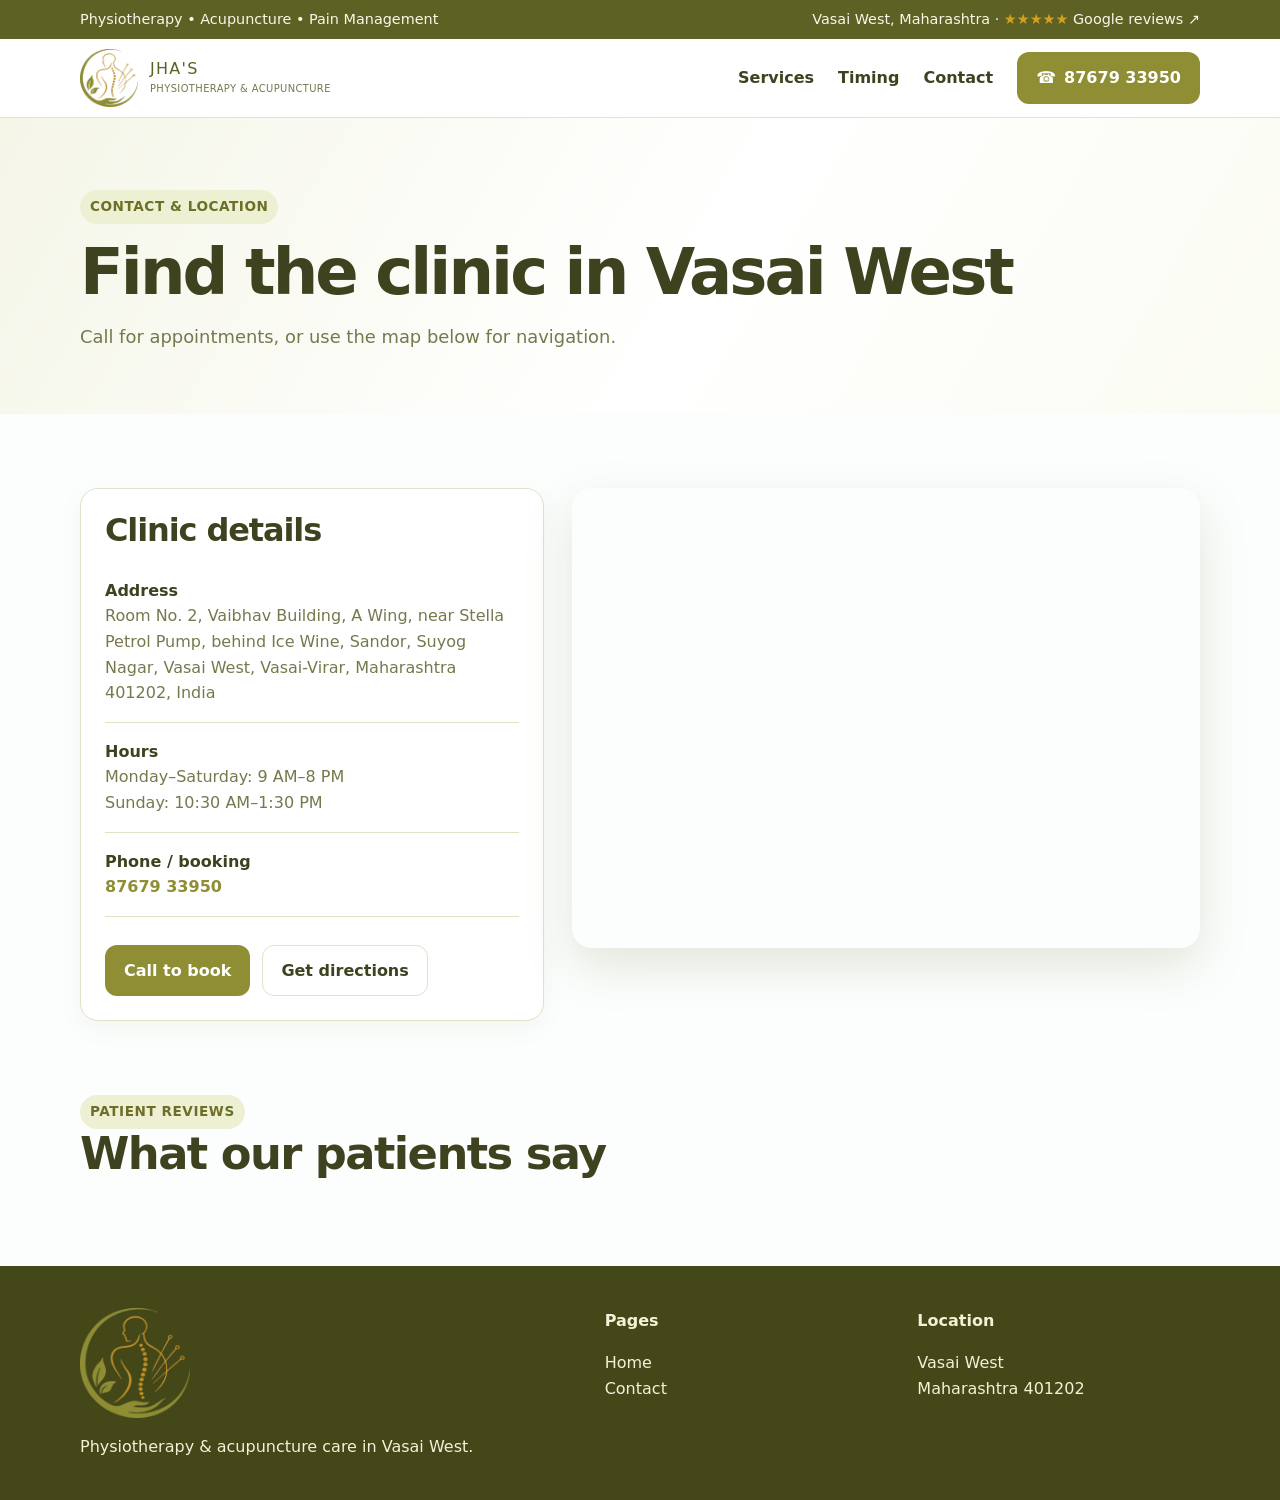
==== contact.html @ 12ed9c81 "genesis" ====
<!doctype html><html lang="en"><head><meta charset="utf-8"><meta name="viewport" content="width=device-width,initial-scale=1"><title>Contact | Jha's Physiotherapy & Acupuncture Centre</title><meta name="description" content="Contact and location for Jha's Physiotherapy & Acupuncture Centre in Vasai West."><link rel="icon" href="assets/jha-logo.png"><link rel="stylesheet" href="assets/styles.css"><style>@keyframes phone-pulse{0%,100%{transform:scale(1) rotate(0)}50%{transform:scale(1.12) rotate(-8deg)}}.call-icon{display:inline-block;animation:phone-pulse 1.8s ease-in-out infinite}</style></head><body>
<div class="topbar"><div class="container"><span>Physiotherapy • Acupuncture • Pain Management</span><span>Vasai West, Maharashtra · <a href="https://www.google.com/maps/search/?api=1&query=Jha%27s+Physiotherapy+%26+Acupuncture+Centre%2C+Vasai+West" target="_blank" rel="noopener" aria-label="Read live Google reviews"><b style="color:#d6a01f">★★★★★</b> Google reviews ↗</a></span></div></div><header class="nav"><div class="container"><a class="brand" href="index.html"><img src="assets/jha-logo.png" alt="Jha's Physiotherapy & Acupuncture Centre"><span>JHA'S<br><small>PHYSIOTHERAPY & ACUPUNCTURE</small></span></a><nav><a href="index.html#services">Services</a><a href="index.html#hours">Timing</a><a href="contact.html">Contact</a><a class="btn primary" href="tel:+918767933950" aria-label="Call 87679 33950"><span class="call-icon" aria-hidden="true">☎</span> 87679 33950</a></nav></div></header>
<main><section class="hero compact"><div class="container"><span class="eyebrow">Contact & location</span><h1>Find the clinic in Vasai West</h1><p>Call for appointments, or use the map below for navigation.</p></div></section><section class="section"><div class="container contact-grid"><div class="contact-card"><h2>Clinic details</h2><div class="contact-item"><b>Address</b><br><span>Room No. 2, Vaibhav Building, A Wing, near Stella Petrol Pump, behind Ice Wine, Sandor, Suyog Nagar, Vasai West, Vasai-Virar, Maharashtra 401202, India</span></div><div class="contact-item"><b>Hours</b><br><span>Monday–Saturday: 9 AM–8 PM<br>Sunday: 10:30 AM–1:30 PM</span></div><div class="contact-item"><b>Phone / booking</b><br><a class="phone" href="tel:+918767933950">87679 33950</a></div><div class="actions"><a class="btn primary" href="tel:+918767933950">Call to book</a><a class="btn secondary" href="https://www.google.com/maps/dir/?api=1&destination=Jha%27s+Physiotherapy+%26+Acupuncture+Centre%2C+Vasai+West" target="_blank" rel="noopener">Get directions</a></div></div><div><iframe class="map" title="Google Map showing Jha's Physiotherapy & Acupuncture Centre, Vasai West" loading="lazy" allowfullscreen referrerpolicy="no-referrer-when-downgrade" src="https://www.google.com/maps?q=Jha%27s%20Physiotherapy%20%26%20Acupuncture%20Centre%2C%20Vasai%20West%2C%20Maharashtra%20401202&output=embed"></iframe></div></div></section>
<section class="section" style="padding-top:0"><div class="container"><span class="eyebrow">Patient reviews</span><h2>What our patients say</h2><div class="sk-ww-google-reviews" data-embed-id="25709349"></div><script src="https://widgets.sociablekit.com/google-reviews/widget.js" defer></script></div></section></main>
<footer class="footer"><div class="container footer-grid"><div><img src="assets/jha-logo.png" alt="Jha's Physiotherapy" style="width:110px;height:110px;object-fit:contain"><p>Physiotherapy & acupuncture care in Vasai West.</p></div><div><b>Pages</b><p><a href="index.html">Home</a><br><a href="contact.html">Contact</a></p></div><div><b>Location</b><p>Vasai West<br>Maharashtra 401202</p></div></div></footer><div class="mobilebar"><a class="btn secondary" href="index.html">Home</a><a class="btn primary" href="tel:+918767933950">Call to book</a></div>
</body></html>
---- assets/styles.css ----
:root{--ink:#3f421f;--muted:#77784d;--brand:#8f8e34;--dark:#5e6124;--line:#e1e2c6;--shadow:0 18px 50px rgba(103,105,39,.16)}*{box-sizing:border-box}html{scroll-behavior:smooth}body{margin:0;font-family:Inter,ui-sans-serif,system-ui,-apple-system,"Segoe UI",sans-serif;color:var(--ink);background:#fbfefd;line-height:1.6}a{color:inherit;text-decoration:none}img{max-width:100%;display:block}.container{width:min(1120px,92%);margin:auto}.topbar{background:var(--dark);color:#f7f8eb;font-size:.9rem}.topbar .container{display:flex;justify-content:space-between;gap:18px;padding:8px 0;flex-wrap:wrap}.nav{position:sticky;top:0;background:rgba(255,255,255,.95);backdrop-filter:blur(10px);z-index:20;border-bottom:1px solid var(--line)}.nav .container{height:78px;display:flex;align-items:center;justify-content:space-between;gap:20px}.brand{display:flex;align-items:center;gap:12px}.brand img{width:58px;height:58px;object-fit:contain}.brand span{font-size:1rem;line-height:1.15;letter-spacing:.08em;color:var(--dark)}.brand small{font-size:.62rem;letter-spacing:.04em;color:var(--muted)}.nav nav{display:flex;align-items:center;gap:24px;font-weight:700}.btn{display:inline-flex;align-items:center;justify-content:center;padding:12px 18px;border-radius:12px;font-weight:800;border:1px solid transparent}.btn.primary{background:var(--brand);color:#fff}.btn.primary:hover{background:var(--dark)}.btn.secondary{background:#fff;border-color:var(--line)}.hero{padding:72px 0 54px;background:linear-gradient(120deg,#f5f6e8,#fff 55%,#fafbf1)}.hero.compact{padding-bottom:44px}.hero-grid{display:grid;grid-template-columns:1.07fr .93fr;gap:54px;align-items:center}.eyebrow{display:inline-block;background:#eef0d4;color:#6d6f27;padding:6px 10px;border-radius:999px;font-size:.85rem;font-weight:900;letter-spacing:.04em;text-transform:uppercase}.hero h1{font-size:clamp(2.5rem,5vw,4.8rem);line-height:1.02;margin:16px 0 18px;letter-spacing:-.045em}.hero p{font-size:1.12rem;color:var(--muted);max-width:660px}.actions{display:flex;gap:12px;flex-wrap:wrap;margin-top:28px}.rating{display:flex;gap:10px;align-items:center;margin-top:24px;color:var(--muted)}.rating strong{color:#d29a4a;letter-spacing:.05em}.hero-media{position:relative;min-height:520px;display:grid;place-items:center}.clinic-photo-link{width:100%;min-height:520px;border:1px solid #d9dbb5;border-radius:28px;background:linear-gradient(145deg,#eef0d4,#fbfcf3);display:flex;flex-direction:column;align-items:center;justify-content:center;gap:8px;padding:32px;text-align:center;box-shadow:var(--shadow)}.clinic-photo-link span:not(.photo-mark){color:var(--muted)}.clinic-photo-link.wide{min-height:420px}.photo-mark{display:grid;place-items:center;width:82px;height:82px;border-radius:50%;background:#8f8e34;color:#fff;font:700 3rem Georgia,serif;margin-bottom:12px}.badge{position:absolute;left:-24px;bottom:24px;background:#fff;border:1px solid var(--line);box-shadow:var(--shadow);padding:16px 18px;border-radius:16px;max-width:245px}.badge span{color:var(--muted)}.section{padding:74px 0}.section.alt{background:#fafbf1}.section h2{font-size:clamp(2rem,3.5vw,3.1rem);line-height:1.1;margin:0 0 14px;letter-spacing:-.035em}.lead{color:var(--muted);max-width:760px;margin:0 0 34px}.collage{display:grid;grid-template-columns:repeat(12,1fr);grid-auto-rows:82px;gap:14px;margin-top:28px}.collage-tile{position:relative;overflow:hidden;border-radius:22px;background:#eef0d4;box-shadow:0 12px 28px rgba(103,105,39,.12);isolation:isolate}.collage-tile img:first-child,.collage-tile video{width:100%;height:100%;object-fit:cover;transition:transform .45s ease}.collage-tile:hover img:first-child,.collage-tile:hover video{transform:scale(1.06)}.collage-tile:first-child{grid-column:span 5;grid-row:span 4}.collage-tile:nth-child(2){grid-column:span 3;grid-row:span 3}.collage-tile:nth-child(3){grid-column:span 4;grid-row:span 3}.collage-tile:nth-child(4){grid-column:span 3;grid-row:span 2}.collage-tile:nth-child(5),.collage-tile:nth-child(6){grid-column:span 4;grid-row:span 3}.collage-tile:nth-child(7){grid-column:span 5;grid-row:span 3}.collage-tile:nth-child(8),.collage-tile:nth-child(9),.collage-tile:nth-child(10){grid-column:span 3;grid-row:span 2}.collage-tile:nth-child(n+11){grid-column:span 4;grid-row:span 2}.collage-tile .watermark{position:absolute;right:12px;bottom:12px;width:52px!important;height:52px!important;object-fit:contain!important;opacity:.55;filter:drop-shadow(0 1px 2px rgba(0,0,0,.25));pointer-events:none}.collage-tile.video-tile:before{content:'▶  WATCH';position:absolute;left:14px;top:14px;z-index:2;padding:5px 9px;border-radius:999px;background:rgba(63,66,31,.78);color:#fff;font-size:.68rem;font-weight:800;letter-spacing:.08em;pointer-events:none}.grid3{display:grid;grid-template-columns:repeat(3,1fr);gap:20px}.card,.contact-card{background:#fff;border:1px solid var(--line);border-radius:18px;padding:24px;box-shadow:0 8px 24px rgba(100,100,30,.06)}.card .icon{width:46px;height:46px;border-radius:14px;background:#eef0d4;display:grid;place-items:center;margin-bottom:14px}.card .icon svg{width:25px;height:25px;fill:none;stroke:var(--brand);stroke-width:1.7;stroke-linecap:round;stroke-linejoin:round}.card h3{margin:4px 0 8px;font-size:1.18rem}.card p,.contact-item span{margin:0;color:var(--muted)}.split{display:grid;grid-template-columns:1fr 1fr;gap:46px;align-items:center}.checks{display:grid;grid-template-columns:1fr 1fr;gap:12px;margin-top:22px}.check{padding:14px 16px;border:1px solid var(--line);background:#fff;border-radius:12px;font-weight:700}.hours{display:grid;grid-template-columns:repeat(2,1fr);gap:10px}.hour{display:flex;justify-content:space-between;padding:13px 0;border-bottom:1px dashed var(--line)}.cta{background:#6d6f27;color:#fff;border-radius:26px;padding:38px;display:flex;align-items:center;justify-content:space-between;gap:28px}.cta h2{margin:0;color:#fff}.cta p{color:#f4f5da;margin:8px 0 0}.footer{background:#444718;color:#f1f2d6;padding:42px 0 24px}.footer-grid{display:grid;grid-template-columns:1.4fr .8fr .8fr;gap:30px}.map{width:100%;height:460px;border:0;border-radius:20px;box-shadow:var(--shadow)}.contact-grid{display:grid;grid-template-columns:.85fr 1.15fr;gap:28px}.contact-card h2{font-size:2rem}.contact-item{padding:16px 0;border-bottom:1px solid var(--line)}.phone{color:var(--brand);font-weight:800}.notice{margin-top:18px;background:#fafbf1;border:1px solid #d9dbb5;padding:14px 16px;border-radius:12px;color:#6d6f27;font-size:.92rem}.mobilebar{display:none}.media-frame{position:relative}.media-frame>.watermark{position:absolute;right:14px;bottom:14px;width:54px!important;height:54px!important;object-fit:contain!important;opacity:.55;filter:drop-shadow(0 1px 2px rgba(0,0,0,.2));pointer-events:none}.media-intro{display:flex;align-items:end;justify-content:space-between;gap:24px}.media-hint{color:var(--muted);font-weight:800}.media-stage{height:520px;margin:28px 0 14px}.media-stage .collage-tile{height:100%;border-radius:28px}.media-stage .collage-tile img:first-child,.media-stage .collage-tile video{width:100%;height:100%;object-fit:cover}.media-rail{display:flex;gap:14px;overflow-x:auto;scroll-snap-type:x mandatory;scrollbar-width:thin;padding:0 0 14px}.media-rail .collage-tile{flex:0 0 260px;height:260px;scroll-snap-align:start}.media-rail .collage-tile img:first-child,.media-rail .collage-tile video{width:100%;height:100%;object-fit:cover}.media-rail .collage-tile.video-tile{flex-basis:360px}.media-rail .collage-tile:nth-child(n){grid-column:auto;grid-row:auto}.media-frame>img:first-child,.collage-tile>img:first-child{transition:transform .45s ease}.hero-media .media-frame>img:first-child{filter:none}.media-frame:hover>img:first-child,.collage-tile:hover>img:first-child{transform:scale(1.02)}.media-feature-grid{display:grid;grid-template-columns:1.35fr 1fr;gap:14px;margin-top:28px;height:520px}.media-feature-video{height:100%}.media-feature-video .collage-tile{height:100%;border-radius:28px}.media-feature-images{display:grid;grid-template-columns:1fr 1fr;grid-template-rows:1fr 1fr;gap:14px;height:100%;min-height:0}.media-feature-images .collage-tile:nth-child(n){grid-column:auto;grid-row:auto;height:100%;min-height:0}.media-feature-images .collage-tile img:first-child{display:block;width:100%;height:100%;object-fit:cover}.media-feature-images .collage-tile{min-height:0}.media-feature-grid .collage-tile img:first-child,.media-feature-grid .collage-tile video{width:100%;height:100%;object-fit:cover}.media-rail{display:flex;gap:14px;overflow-x:auto;scroll-snap-type:x mandatory;scrollbar-width:thin;padding:14px 0}.media-rail .collage-tile{flex:0 0 260px;height:260px;scroll-snap-align:start}.media-rail .collage-tile.video-tile{flex-basis:360px}.media-rail .collage-tile img:first-child,.media-rail .collage-tile video{width:100%;height:100%;object-fit:cover}.media-feature-grid .collage-tile .watermark,.media-rail .collage-tile .watermark{position:absolute;right:12px;bottom:12px;width:52px!important;height:52px!important;object-fit:contain!important;opacity:.55;filter:drop-shadow(0 1px 2px rgba(0,0,0,.25));pointer-events:none}@media(max-width:860px){.nav nav a:not(.btn){display:none}.hero-grid,.split,.contact-grid,.footer-grid{grid-template-columns:1fr}.hero{padding-top:48px}.hero-media{min-height:390px}.clinic-photo-link{min-height:390px}.badge{left:12px}.media-intro{display:block}.media-hint{display:block;margin-top:-20px;margin-bottom:18px}.media-feature-grid{grid-template-columns:1fr;height:auto}.media-feature-video{height:360px}.media-feature-images{grid-template-columns:1fr 1fr;height:360px}.media-rail .collage-tile{flex-basis:220px;height:220px}.media-rail .collage-tile.video-tile{flex-basis:280px}.grid3{grid-template-columns:1fr}.checks,.hours{grid-template-columns:1fr}.cta{align-items:flex-start;flex-direction:column}.mobilebar{display:flex;position:fixed;bottom:0;left:0;right:0;background:#fff;border-top:1px solid var(--line);z-index:30;padding:10px;gap:8px}.mobilebar .btn{flex:1;padding:11px 10px}.footer{padding-bottom:90px}}
















.media-feature-grid{display:flex!important;align-items:stretch;height:520px!important;gap:16px}.media-feature-video{flex:1.35 1 0;height:100%!important;min-width:0}.media-feature-video>.collage-tile{height:100%!important;grid-column:auto!important;grid-row:auto!important}.media-feature-images{flex:1 1 0;display:grid!important;grid-template-columns:repeat(2,minmax(0,1fr))!important;grid-template-rows:repeat(2,minmax(0,1fr))!important;gap:16px;height:100%!important;min-width:0}.media-feature-images>.collage-tile{height:auto!important;min-width:0!important;min-height:0!important;grid-column:auto!important;grid-row:auto!important}.media-feature-images>.collage-tile>img:first-child{width:100%!important;height:100%!important;object-fit:cover!important}.media-feature-grid .collage-tile,.media-feature-images .collage-tile{border-radius:18px}@media(max-width:860px){.media-feature-grid{display:flex!important;flex-direction:column;height:auto!important}.media-feature-video{height:360px!important;flex:none}.media-feature-images{height:360px!important;flex:none;gap:10px}.media-feature-images>.collage-tile{height:auto!important}}
.media-frame>.watermark,.collage-tile .watermark{opacity:.82!important;filter:drop-shadow(0 2px 3px rgba(0,0,0,.42))}
.nav .btn .call-icon{margin-right:8px}
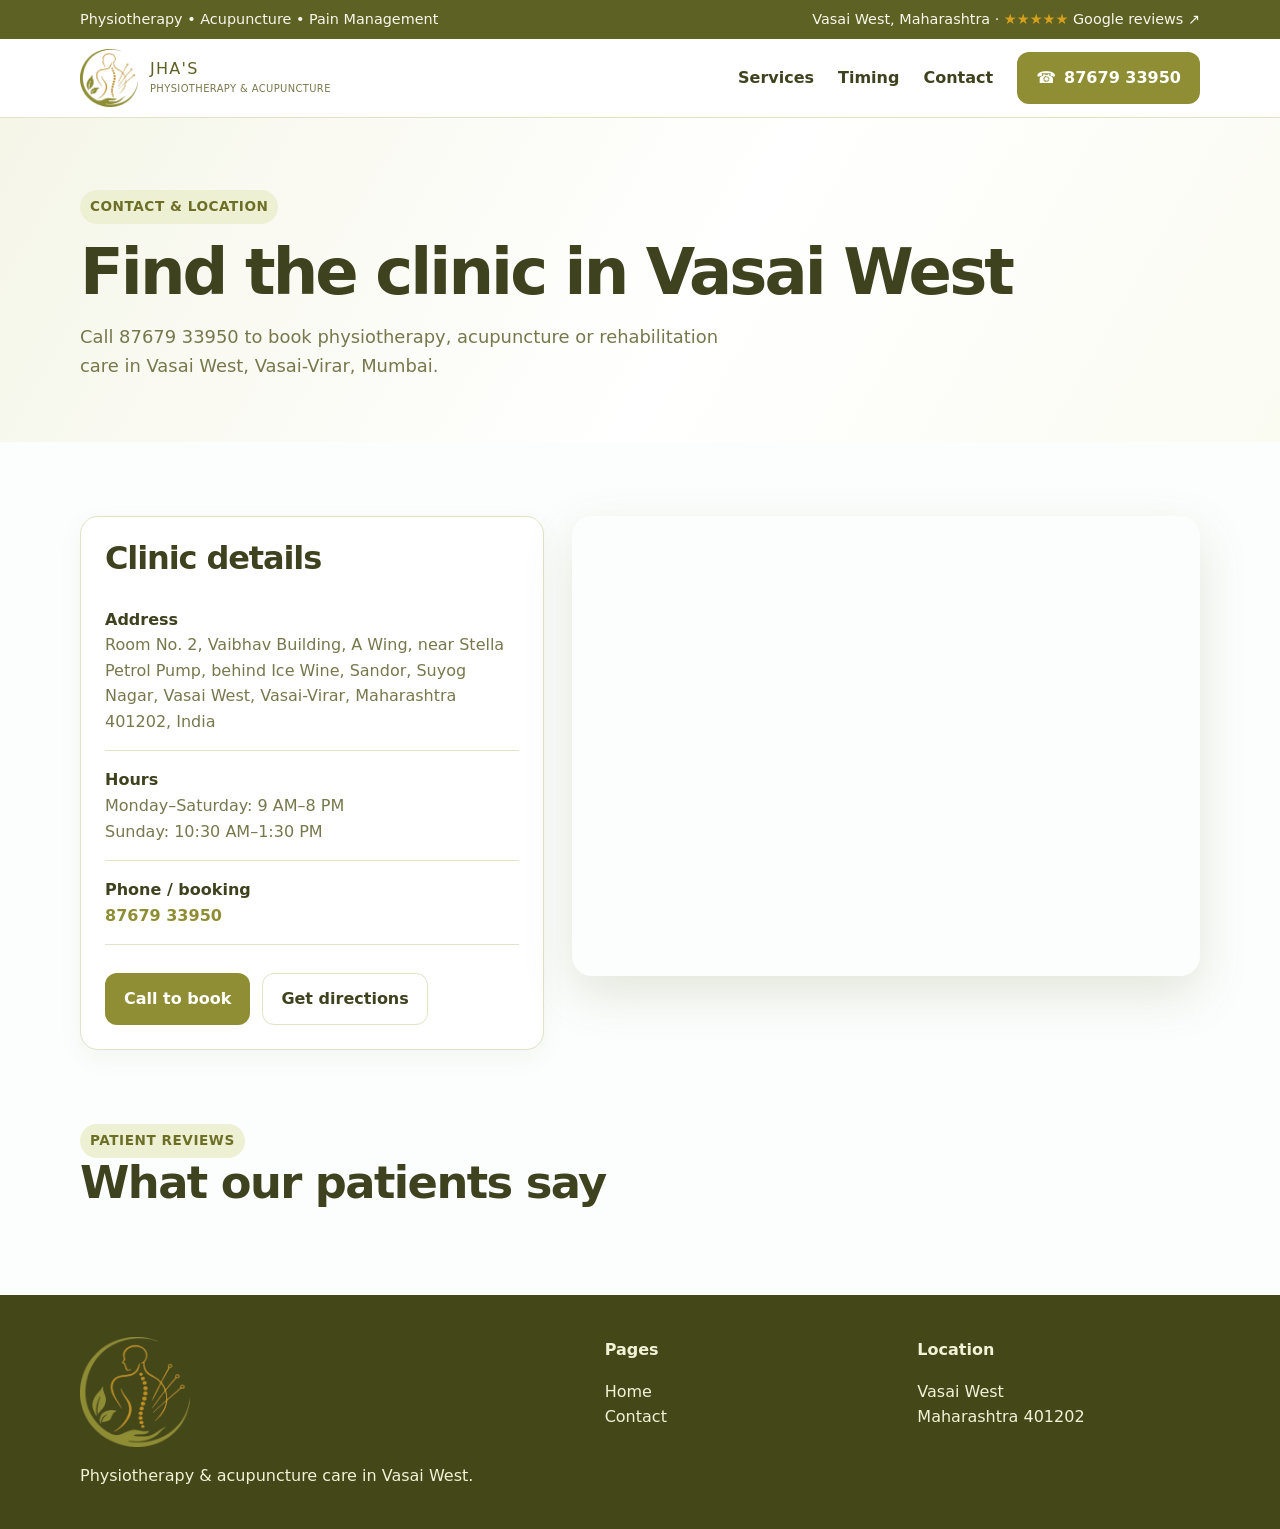
==== commit 3e9aa759: "added seo" ====
--- a/contact.html
+++ b/contact.html
@@ -1,6 +1,6 @@
-<!doctype html><html lang="en"><head><meta charset="utf-8"><meta name="viewport" content="width=device-width,initial-scale=1"><title>Contact | Jha's Physiotherapy & Acupuncture Centre</title><meta name="description" content="Contact and location for Jha's Physiotherapy & Acupuncture Centre in Vasai West."><link rel="icon" href="assets/jha-logo.png"><link rel="stylesheet" href="assets/styles.css"><style>@keyframes phone-pulse{0%,100%{transform:scale(1) rotate(0)}50%{transform:scale(1.12) rotate(-8deg)}}.call-icon{display:inline-block;animation:phone-pulse 1.8s ease-in-out infinite}</style></head><body>
+<!doctype html><html lang="en"><head><meta charset="utf-8"><meta name="viewport" content="width=device-width,initial-scale=1"><title>Contact Jha's Physiotherapy & Acupuncture Centre | Vasai West</title><meta name="description" content="Contact Jha's Physiotherapy & Acupuncture Centre in Vasai West, Vasai-Virar, Mumbai for physiotherapy, acupuncture, rehabilitation and pain relief appointments."><link rel="canonical" href="https://jha.clinic/contact.html"><link rel="icon" href="assets/jha-logo.png"><link rel="stylesheet" href="assets/styles.css"><style>@keyframes phone-pulse{0%,100%{transform:scale(1) rotate(0)}50%{transform:scale(1.12) rotate(-8deg)}}.call-icon{display:inline-block;animation:phone-pulse 1.8s ease-in-out infinite}</style><meta name="robots" content="index,follow"><meta property="og:title" content="Contact Jha's Physiotherapy & Acupuncture Centre | Vasai West"><meta property="og:description" content="Book physiotherapy, acupuncture and rehabilitation care in Vasai West, Vasai-Virar, Mumbai."><meta property="og:type" content="website"><script type="application/ld+json">{"@context":"https://schema.org","@type":"MedicalClinic","name":"Jha's Physiotherapy & Acupuncture Centre","telephone":"+91-8767933950","address":{"@type":"PostalAddress","streetAddress":"Room No. 2, Vaibhav Building, A Wing, near Stella Petrol Pump, behind Ice Wine, Sandor, Suyog Nagar","addressLocality":"Vasai West","addressRegion":"Maharashtra","postalCode":"401202","addressCountry":"IN"},"areaServed":["Vasai West","Vasai-Virar","Mumbai"],"medicalSpecialty":"Physiotherapy","openingHours":["Mo-Sa 09:00-20:00","Su 10:30-13:30"]}</script></head><body>
 <div class="topbar"><div class="container"><span>Physiotherapy • Acupuncture • Pain Management</span><span>Vasai West, Maharashtra · <a href="https://www.google.com/maps/search/?api=1&query=Jha%27s+Physiotherapy+%26+Acupuncture+Centre%2C+Vasai+West" target="_blank" rel="noopener" aria-label="Read live Google reviews"><b style="color:#d6a01f">★★★★★</b> Google reviews ↗</a></span></div></div><header class="nav"><div class="container"><a class="brand" href="index.html"><img src="assets/jha-logo.png" alt="Jha's Physiotherapy & Acupuncture Centre"><span>JHA'S<br><small>PHYSIOTHERAPY & ACUPUNCTURE</small></span></a><nav><a href="index.html#services">Services</a><a href="index.html#hours">Timing</a><a href="contact.html">Contact</a><a class="btn primary" href="tel:+918767933950" aria-label="Call 87679 33950"><span class="call-icon" aria-hidden="true">☎</span> 87679 33950</a></nav></div></header>
-<main><section class="hero compact"><div class="container"><span class="eyebrow">Contact & location</span><h1>Find the clinic in Vasai West</h1><p>Call for appointments, or use the map below for navigation.</p></div></section><section class="section"><div class="container contact-grid"><div class="contact-card"><h2>Clinic details</h2><div class="contact-item"><b>Address</b><br><span>Room No. 2, Vaibhav Building, A Wing, near Stella Petrol Pump, behind Ice Wine, Sandor, Suyog Nagar, Vasai West, Vasai-Virar, Maharashtra 401202, India</span></div><div class="contact-item"><b>Hours</b><br><span>Monday–Saturday: 9 AM–8 PM<br>Sunday: 10:30 AM–1:30 PM</span></div><div class="contact-item"><b>Phone / booking</b><br><a class="phone" href="tel:+918767933950">87679 33950</a></div><div class="actions"><a class="btn primary" href="tel:+918767933950">Call to book</a><a class="btn secondary" href="https://www.google.com/maps/dir/?api=1&destination=Jha%27s+Physiotherapy+%26+Acupuncture+Centre%2C+Vasai+West" target="_blank" rel="noopener">Get directions</a></div></div><div><iframe class="map" title="Google Map showing Jha's Physiotherapy & Acupuncture Centre, Vasai West" loading="lazy" allowfullscreen referrerpolicy="no-referrer-when-downgrade" src="https://www.google.com/maps?q=Jha%27s%20Physiotherapy%20%26%20Acupuncture%20Centre%2C%20Vasai%20West%2C%20Maharashtra%20401202&output=embed"></iframe></div></div></section>
+<main><section class="hero compact"><div class="container"><span class="eyebrow">Contact & location</span><h1>Find the clinic in Vasai West</h1><p>Call 87679 33950 to book physiotherapy, acupuncture or rehabilitation care in Vasai West, Vasai-Virar, Mumbai.</p></div></section><section class="section"><div class="container contact-grid"><div class="contact-card"><h2>Clinic details</h2><div class="contact-item"><b>Address</b><br><span>Room No. 2, Vaibhav Building, A Wing, near Stella Petrol Pump, behind Ice Wine, Sandor, Suyog Nagar, Vasai West, Vasai-Virar, Maharashtra 401202, India</span></div><div class="contact-item"><b>Hours</b><br><span>Monday–Saturday: 9 AM–8 PM<br>Sunday: 10:30 AM–1:30 PM</span></div><div class="contact-item"><b>Phone / booking</b><br><a class="phone" href="tel:+918767933950">87679 33950</a></div><div class="actions"><a class="btn primary" href="tel:+918767933950">Call to book</a><a class="btn secondary" href="https://www.google.com/maps/dir/?api=1&destination=Jha%27s+Physiotherapy+%26+Acupuncture+Centre%2C+Vasai+West" target="_blank" rel="noopener">Get directions</a></div></div><div><iframe class="map" title="Google Map showing Jha's Physiotherapy & Acupuncture Centre, Vasai West" loading="lazy" allowfullscreen referrerpolicy="no-referrer-when-downgrade" src="https://www.google.com/maps?q=Jha%27s%20Physiotherapy%20%26%20Acupuncture%20Centre%2C%20Vasai%20West%2C%20Maharashtra%20401202&output=embed"></iframe></div></div></section>
 <section class="section" style="padding-top:0"><div class="container"><span class="eyebrow">Patient reviews</span><h2>What our patients say</h2><div class="sk-ww-google-reviews" data-embed-id="25709349"></div><script src="https://widgets.sociablekit.com/google-reviews/widget.js" defer></script></div></section></main>
 <footer class="footer"><div class="container footer-grid"><div><img src="assets/jha-logo.png" alt="Jha's Physiotherapy" style="width:110px;height:110px;object-fit:contain"><p>Physiotherapy & acupuncture care in Vasai West.</p></div><div><b>Pages</b><p><a href="index.html">Home</a><br><a href="contact.html">Contact</a></p></div><div><b>Location</b><p>Vasai West<br>Maharashtra 401202</p></div></div></footer><div class="mobilebar"><a class="btn secondary" href="index.html">Home</a><a class="btn primary" href="tel:+918767933950">Call to book</a></div>
 </body></html>
@@ -8,5 +8,3 @@
 
 
 
-
-
